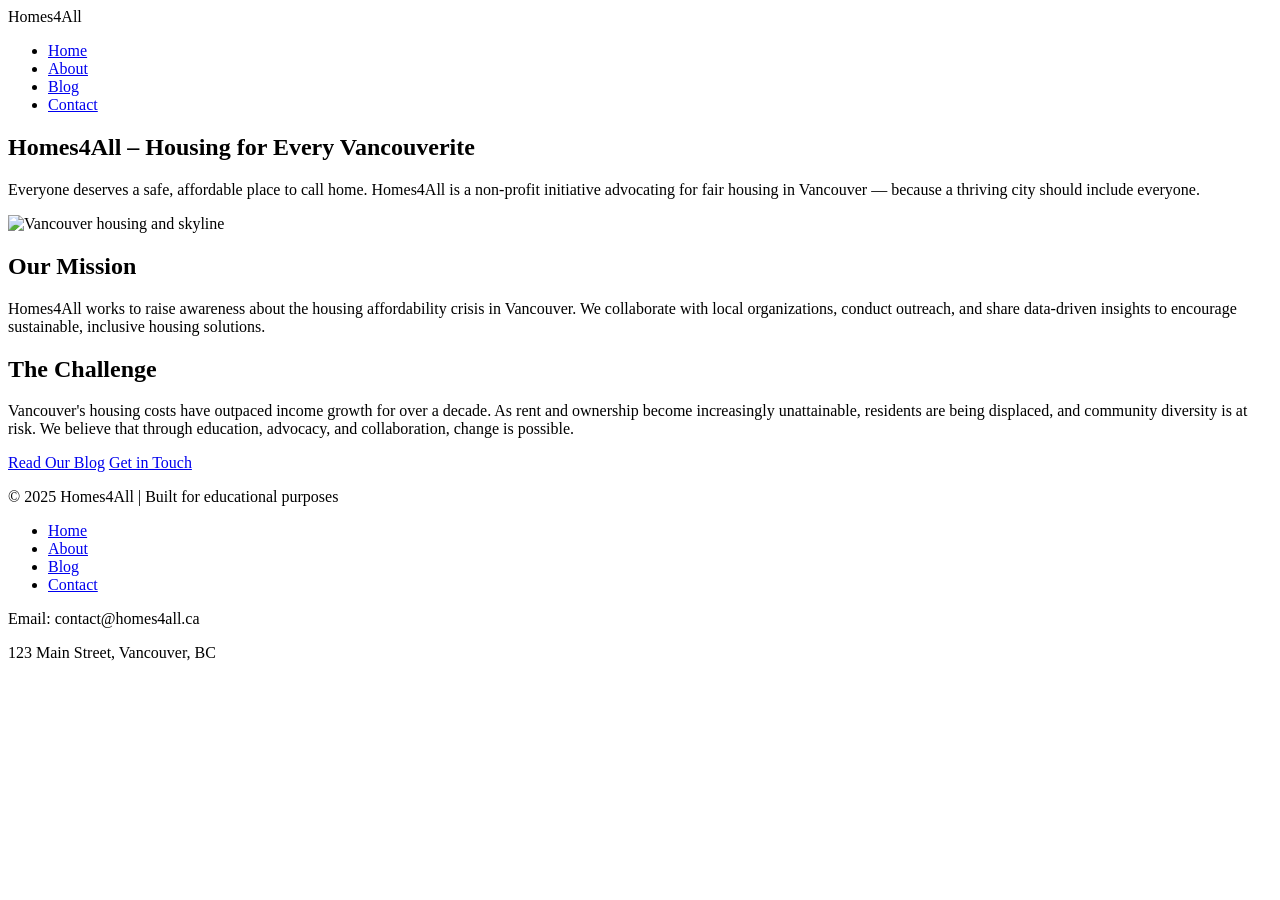
==== index.html @ 296900e8 "Update index.html" ====
<!DOCTYPE html>
<html lang="en">
<head>
  <meta charset="UTF-8">
  <meta name="viewport" content="width=device-width, initial-scale=1.0">
  <meta name="description" content="Homes4All - Advocating for housing affordability in Vancouver. Everyone deserves a safe, affordable place to call home.">
  <title>Homes4All - Housing for Every Vancouverite</title>
  <link rel="stylesheet" href="style.css/style.css">
</head>
<body>
  <header>
    <div class="header-container">
      <div class="logo">Homes4All</div>
      <nav>
        <ul>
          <li><a href="/index.html">Home</a></li>
          <li><a href="about.html">About</a></li>
          <li><a href="blog/index.html">Blog</a></li>
          <li><a href="contact.html">Contact</a></li>
        </ul>
      </nav>
    </div>
  </header>

  <main>
    <section class="hero">
      <h1>Homes4All – Housing for Every Vancouverite</h1>
      <p>Everyone deserves a safe, affordable place to call home. Homes4All is a non-profit initiative advocating for fair housing in Vancouver — because a thriving city should include everyone.</p>
    </section>

    <img src="/placeholder.svg?height=400&width=1100" alt="Vancouver housing and skyline" class="banner-image">

    <section class="content-section">
      <h2>Our Mission</h2>
      <p>Homes4All works to raise awareness about the housing affordability crisis in Vancouver. We collaborate with local organizations, conduct outreach, and share data-driven insights to encourage sustainable, inclusive housing solutions.</p>
    </section>

    <section class="content-section">
      <h2>The Challenge</h2>
      <p>Vancouver's housing costs have outpaced income growth for over a decade. As rent and ownership become increasingly unattainable, residents are being displaced, and community diversity is at risk. We believe that through education, advocacy, and collaboration, change is possible.</p>
    </section>

    <div class="cta-buttons">
      <a href="blog/index.html" class="btn">Read Our Blog</a>
      <a href="contact.html" class="btn btn-primary">Get in Touch</a>
    </div>
  </main>

  <footer>
    <div class="footer-container">
      <div class="footer-copyright">
        <p>&copy; 2025 Homes4All | Built for educational purposes</p>
      </div>
      <nav class="footer-nav">
        <ul>
          <li><a href="index.html">Home</a></li>
          <li><a href="about.html">About</a></li>
          <li><a href="blog/index.html">Blog</a></li>
          <li><a href="contact.html">Contact</a></li>
        </ul>
      </nav>
      <div class="footer-contact">
        <p>Email: contact@homes4all.ca</p>
        <p>123 Main Street, Vancouver, BC</p>
      </div>
    </div>
  </footer>
</body>
</html>
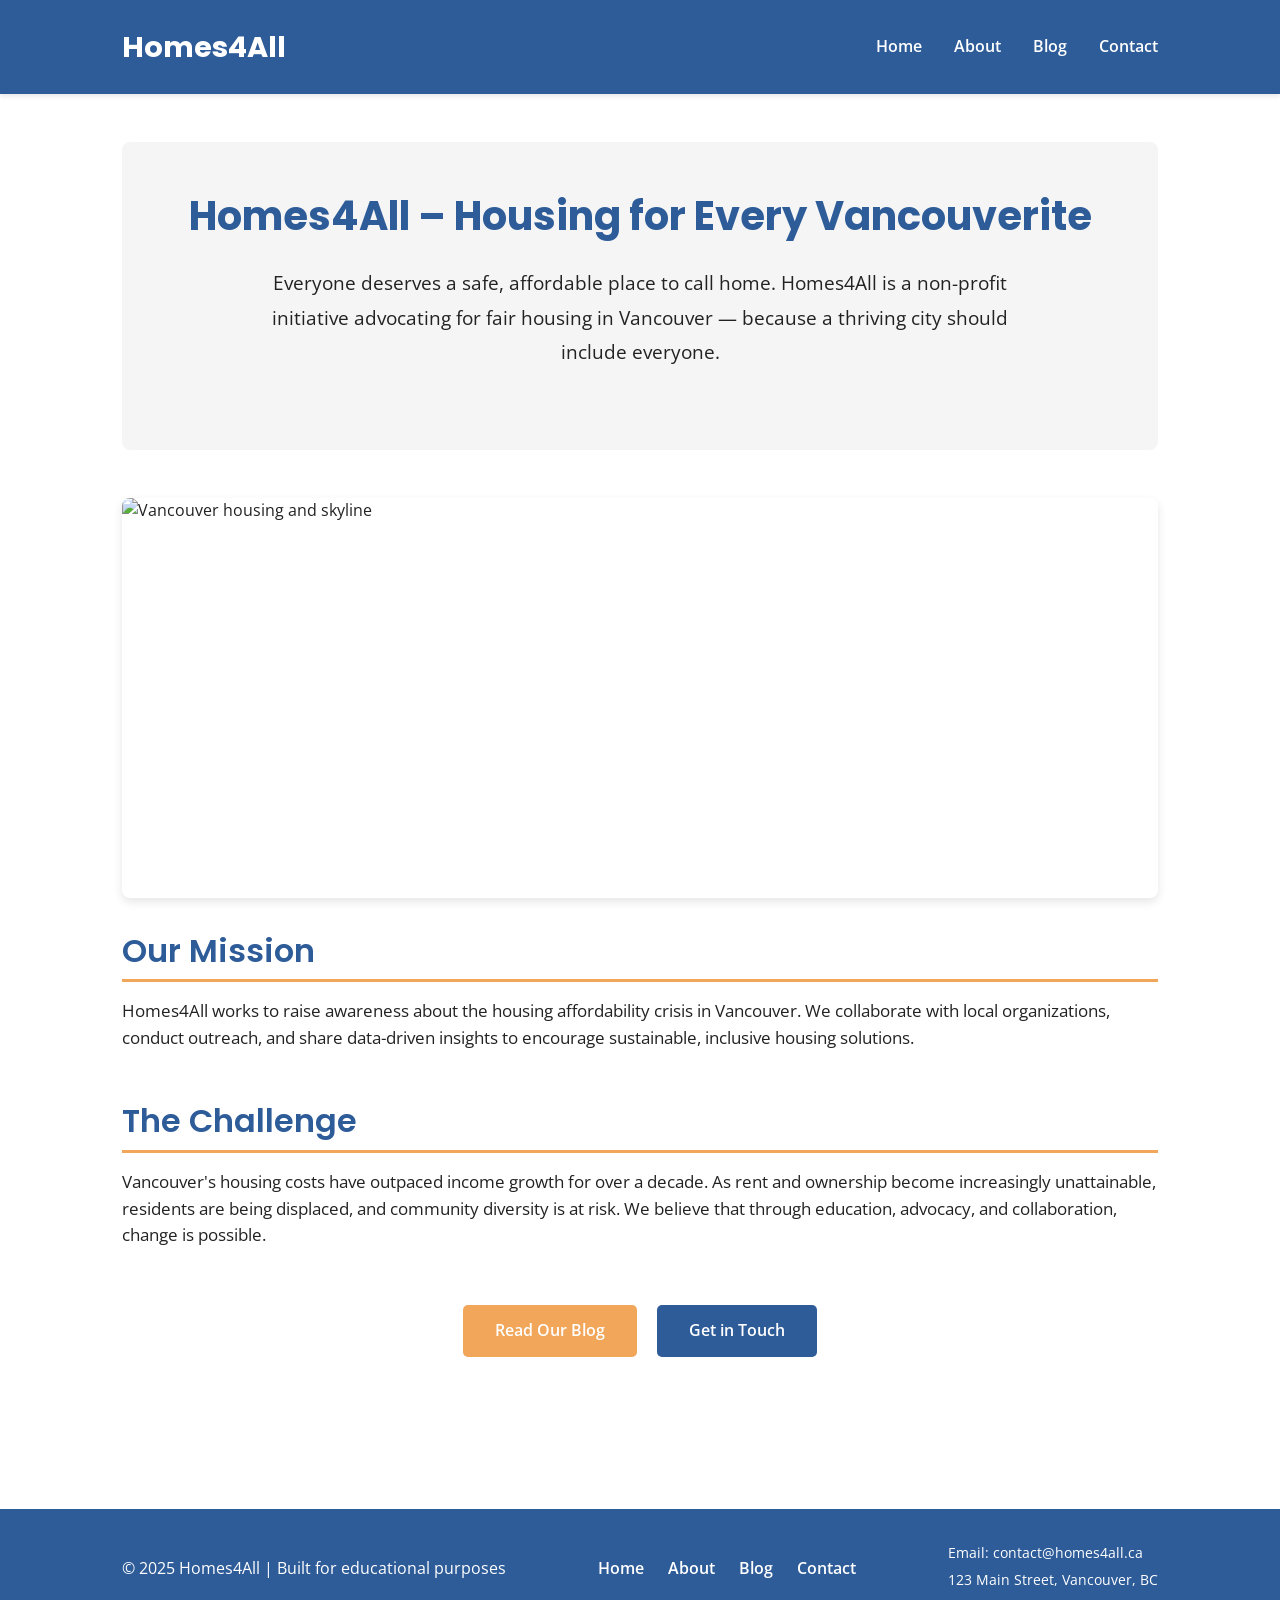
==== commit 7adaa826: "Update index.html" ====
--- a/index.html
+++ b/index.html
@@ -5,7 +5,7 @@
   <meta name="viewport" content="width=device-width, initial-scale=1.0">
   <meta name="description" content="Homes4All - Advocating for housing affordability in Vancouver. Everyone deserves a safe, affordable place to call home.">
   <title>Homes4All - Housing for Every Vancouverite</title>
-  <link rel="stylesheet" href="style.css/style.css">
+  <link rel="stylesheet" href="style.css">
 </head>
 <body>
   <header>
--- a/style.css
+++ b/style.css
@@ -0,0 +1,442 @@
+
+/* Import Google Fonts */
+@import url("https://fonts.googleapis.com/css2?family=Poppins:wght@400;600;700&family=Open+Sans:wght@400;600&display=swap");
+
+/* CSS Variables for Design System */
+:root {
+  --primary-color: #2e5c99;
+  --secondary-color: #f2a65a;
+  --accent-bg: #f5f5f5;
+  --text-color: #222;
+  --white: #fff;
+  --max-width: 1100px;
+}
+
+/* Reset and Base Styles */
+* {
+  margin: 0;
+  padding: 0;
+  box-sizing: border-box;
+}
+
+body {
+  font-family: "Open Sans", sans-serif;
+  color: var(--text-color);
+  line-height: 1.6;
+  background-color: var(--white);
+}
+
+h1,
+h2,
+h3,
+h4,
+h5,
+h6 {
+  font-family: "Poppins", sans-serif;
+  font-weight: 600;
+  line-height: 1.3;
+  margin-bottom: 1rem;
+}
+
+h1 {
+  font-size: 2.5rem;
+  font-weight: 700;
+}
+
+h2 {
+  font-size: 2rem;
+}
+
+h3 {
+  font-size: 1.5rem;
+}
+
+img {
+  max-width: 100%;
+  height: auto;
+  display: block;
+}
+
+a {
+  color: var(--primary-color);
+  text-decoration: none;
+  transition: color 0.3s ease;
+}
+
+a:hover {
+  color: var(--secondary-color);
+}
+
+/* Header Styles */
+header {
+  background-color: var(--primary-color);
+  color: var(--white);
+  padding: 1.5rem 0;
+  box-shadow: 0 2px 5px rgba(0, 0, 0, 0.1);
+}
+
+.header-container {
+  max-width: var(--max-width);
+  margin: 0 auto;
+  padding: 0 2rem;
+  display: flex;
+  justify-content: space-between;
+  align-items: center;
+  flex-wrap: wrap;
+}
+
+.logo {
+  font-family: "Poppins", sans-serif;
+  font-size: 1.8rem;
+  font-weight: 700;
+  color: var(--white);
+}
+
+nav ul {
+  list-style: none;
+  display: flex;
+  gap: 2rem;
+}
+
+nav a {
+  color: var(--white);
+  font-weight: 600;
+  padding: 0.5rem 0;
+  border-bottom: 2px solid transparent;
+  transition: border-color 0.3s ease;
+}
+
+nav a:hover,
+nav a.active {
+  border-bottom-color: var(--secondary-color);
+}
+
+/* Main Content Styles */
+main {
+  max-width: var(--max-width);
+  margin: 0 auto;
+  padding: 3rem 2rem;
+  min-height: calc(100vh - 200px);
+}
+
+/* Hero Section */
+.hero {
+  background-color: var(--accent-bg);
+  padding: 3rem 2rem;
+  border-radius: 8px;
+  margin-bottom: 3rem;
+  text-align: center;
+}
+
+.hero h1 {
+  color: var(--primary-color);
+  margin-bottom: 1.5rem;
+}
+
+.hero p {
+  font-size: 1.2rem;
+  max-width: 800px;
+  margin: 0 auto 2rem;
+  line-height: 1.8;
+}
+
+/* Content Sections */
+.content-section {
+  margin-bottom: 3rem;
+}
+
+.content-section h2 {
+  color: var(--primary-color);
+  margin-bottom: 1rem;
+  padding-bottom: 0.5rem;
+  border-bottom: 3px solid var(--secondary-color);
+}
+
+.content-section p {
+  margin-bottom: 1rem;
+  font-size: 1.05rem;
+}
+
+.content-section ul {
+  margin-left: 2rem;
+  margin-bottom: 1rem;
+}
+
+.content-section li {
+  margin-bottom: 0.5rem;
+  font-size: 1.05rem;
+}
+
+/* Banner Image */
+.banner-image {
+  width: 100%;
+  height: 400px;
+  object-fit: cover;
+  border-radius: 8px;
+  margin: 2rem 0;
+  box-shadow: 0 4px 10px rgba(0, 0, 0, 0.1);
+}
+
+/* Buttons */
+.btn {
+  display: inline-block;
+  padding: 0.8rem 2rem;
+  background-color: var(--secondary-color);
+  color: var(--white);
+  font-weight: 600;
+  border-radius: 5px;
+  transition: background-color 0.3s ease, transform 0.2s ease;
+  margin: 0.5rem;
+}
+
+.btn:hover {
+  background-color: #e09548;
+  color: var(--white);
+  transform: translateY(-2px);
+}
+
+.btn-primary {
+  background-color: var(--primary-color);
+}
+
+.btn-primary:hover {
+  background-color: #234a7a;
+}
+
+.cta-buttons {
+  text-align: center;
+  margin: 2rem 0;
+}
+
+/* Blog Styles */
+.blog-posts {
+  display: grid;
+  grid-template-columns: repeat(auto-fit, minmax(300px, 1fr));
+  gap: 2rem;
+  margin-top: 2rem;
+}
+
+.blog-post-preview {
+  background-color: var(--accent-bg);
+  padding: 1.5rem;
+  border-radius: 8px;
+  transition: transform 0.3s ease, box-shadow 0.3s ease;
+}
+
+.blog-post-preview:hover {
+  transform: translateY(-5px);
+  box-shadow: 0 5px 15px rgba(0, 0, 0, 0.1);
+}
+
+.blog-post-preview h3 {
+  color: var(--primary-color);
+  margin-bottom: 1rem;
+}
+
+.blog-post-preview img {
+  width: 100%;
+  height: 200px;
+  object-fit: cover;
+  border-radius: 5px;
+  margin-bottom: 1rem;
+}
+
+.blog-post-preview p {
+  margin-bottom: 1rem;
+  color: #555;
+}
+
+.read-more {
+  color: var(--secondary-color);
+  font-weight: 600;
+}
+
+/* Blog Post Article */
+article {
+  max-width: 800px;
+  margin: 0 auto;
+}
+
+article h1 {
+  color: var(--primary-color);
+  margin-bottom: 1.5rem;
+}
+
+article p {
+  margin-bottom: 1.5rem;
+  font-size: 1.1rem;
+  line-height: 1.8;
+}
+
+article img {
+  margin: 2rem 0;
+  border-radius: 8px;
+  box-shadow: 0 4px 10px rgba(0, 0, 0, 0.1);
+}
+
+.back-link {
+  display: inline-block;
+  margin-top: 2rem;
+  color: var(--primary-color);
+  font-weight: 600;
+}
+
+/* Team Section */
+.team-list {
+  background-color: var(--accent-bg);
+  padding: 1.5rem;
+  border-radius: 8px;
+  margin-top: 1rem;
+}
+
+.team-list p {
+  margin-bottom: 0.5rem;
+  font-weight: 600;
+}
+
+/* Contact Form */
+.contact-info {
+  background-color: var(--accent-bg);
+  padding: 2rem;
+  border-radius: 8px;
+  margin-bottom: 2rem;
+}
+
+.contact-info p {
+  margin-bottom: 0.5rem;
+  font-size: 1.1rem;
+}
+
+.contact-form {
+  max-width: 600px;
+  margin: 2rem 0;
+}
+
+.form-group {
+  margin-bottom: 1.5rem;
+}
+
+.form-group label {
+  display: block;
+  margin-bottom: 0.5rem;
+  font-weight: 600;
+  color: var(--primary-color);
+}
+
+.form-group input,
+.form-group textarea {
+  width: 100%;
+  padding: 0.8rem;
+  border: 2px solid #ddd;
+  border-radius: 5px;
+  font-family: "Open Sans", sans-serif;
+  font-size: 1rem;
+  transition: border-color 0.3s ease;
+}
+
+.form-group input:focus,
+.form-group textarea:focus {
+  outline: none;
+  border-color: var(--primary-color);
+}
+
+.form-group textarea {
+  min-height: 150px;
+  resize: vertical;
+}
+
+.resources {
+  margin-top: 3rem;
+}
+
+.resources h3 {
+  color: var(--primary-color);
+  margin-bottom: 1rem;
+}
+
+.resources ul {
+  list-style: none;
+  margin-left: 0;
+}
+
+.resources li {
+  margin-bottom: 0.5rem;
+}
+
+/* Footer Styles */
+footer {
+  background-color: var(--primary-color);
+  color: var(--white);
+  padding: 2rem 0;
+  margin-top: 4rem;
+}
+
+.footer-container {
+  max-width: var(--max-width);
+  margin: 0 auto;
+  padding: 0 2rem;
+  display: flex;
+  justify-content: space-between;
+  align-items: center;
+  flex-wrap: wrap;
+  gap: 1rem;
+}
+
+.footer-nav ul {
+  list-style: none;
+  display: flex;
+  gap: 1.5rem;
+}
+
+.footer-nav a {
+  color: var(--white);
+}
+
+.footer-contact p {
+  margin-bottom: 0.3rem;
+  font-size: 0.9rem;
+}
+
+/* Responsive Design */
+@media (max-width: 768px) {
+  .header-container {
+    flex-direction: column;
+    gap: 1rem;
+  }
+
+  nav ul {
+    flex-direction: column;
+    gap: 0.5rem;
+    text-align: center;
+  }
+
+  h1 {
+    font-size: 2rem;
+  }
+
+  h2 {
+    font-size: 1.5rem;
+  }
+
+  .hero p {
+    font-size: 1rem;
+  }
+
+  .banner-image {
+    height: 250px;
+  }
+
+  .footer-container {
+    flex-direction: column;
+    text-align: center;
+  }
+
+  .footer-nav ul {
+    flex-direction: column;
+    gap: 0.5rem;
+  }
+
+  .blog-posts {
+    grid-template-columns: 1fr;
+  }
+}
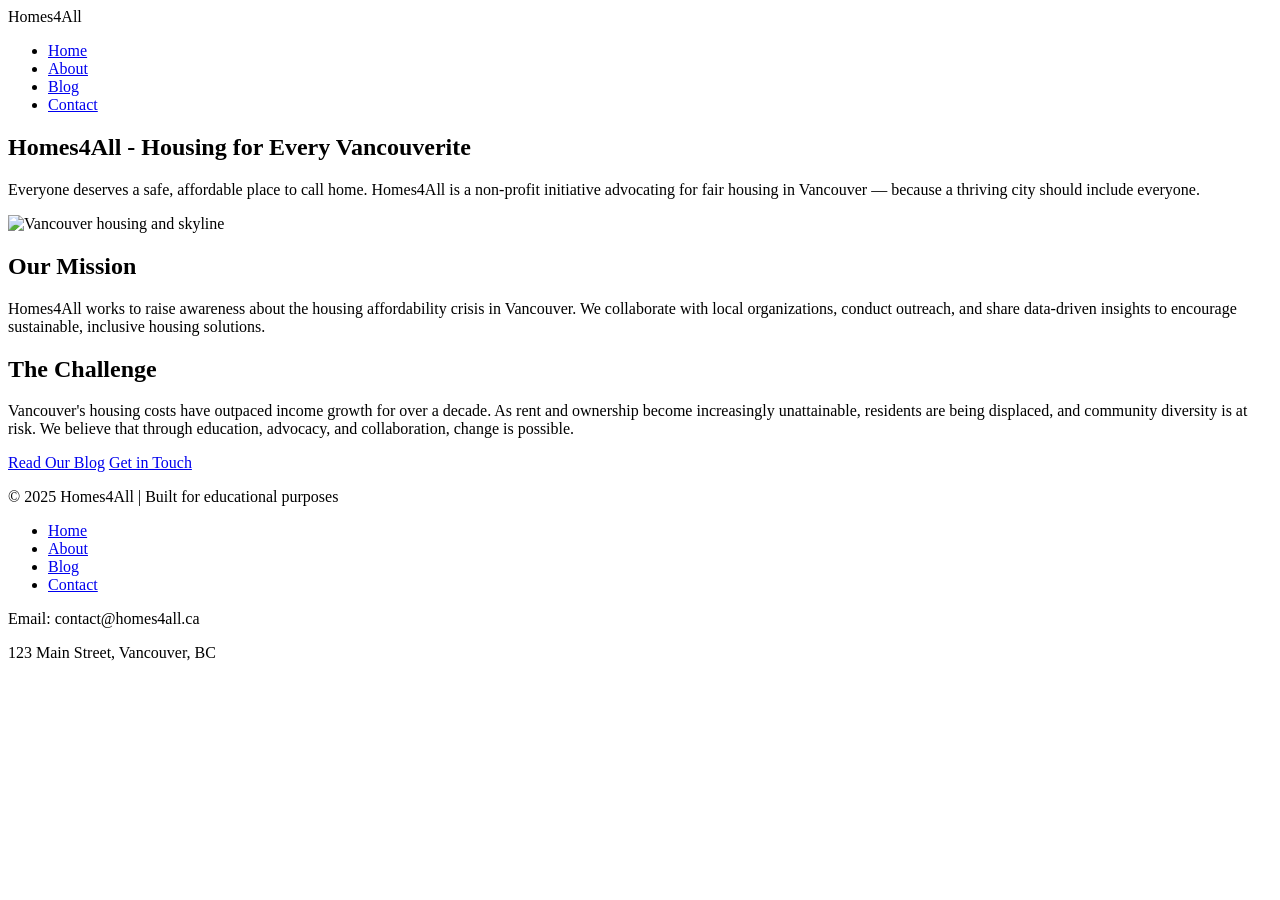
==== commit 12acfd15: "Update index.html" ====
--- a/index.html
+++ b/index.html
@@ -5,7 +5,7 @@
   <meta name="viewport" content="width=device-width, initial-scale=1.0">
   <meta name="description" content="Homes4All - Advocating for housing affordability in Vancouver. Everyone deserves a safe, affordable place to call home.">
   <title>Homes4All - Housing for Every Vancouverite</title>
-  <link rel="stylesheet" href="style.css">
+  <link rel="stylesheet" href="style.css/style.css">
 </head>
 <body>
   <header>
@@ -13,7 +13,7 @@
       <div class="logo">Homes4All</div>
       <nav>
         <ul>
-          <li><a href="/index.html">Home</a></li>
+          <li><a href="index.html">Home</a></li>
           <li><a href="about.html">About</a></li>
           <li><a href="blog/index.html">Blog</a></li>
           <li><a href="contact.html">Contact</a></li>
@@ -24,7 +24,7 @@
 
   <main>
     <section class="hero">
-      <h1>Homes4All – Housing for Every Vancouverite</h1>
+      <h1>Homes4All - Housing for Every Vancouverite</h1>
       <p>Everyone deserves a safe, affordable place to call home. Homes4All is a non-profit initiative advocating for fair housing in Vancouver — because a thriving city should include everyone.</p>
     </section>
 
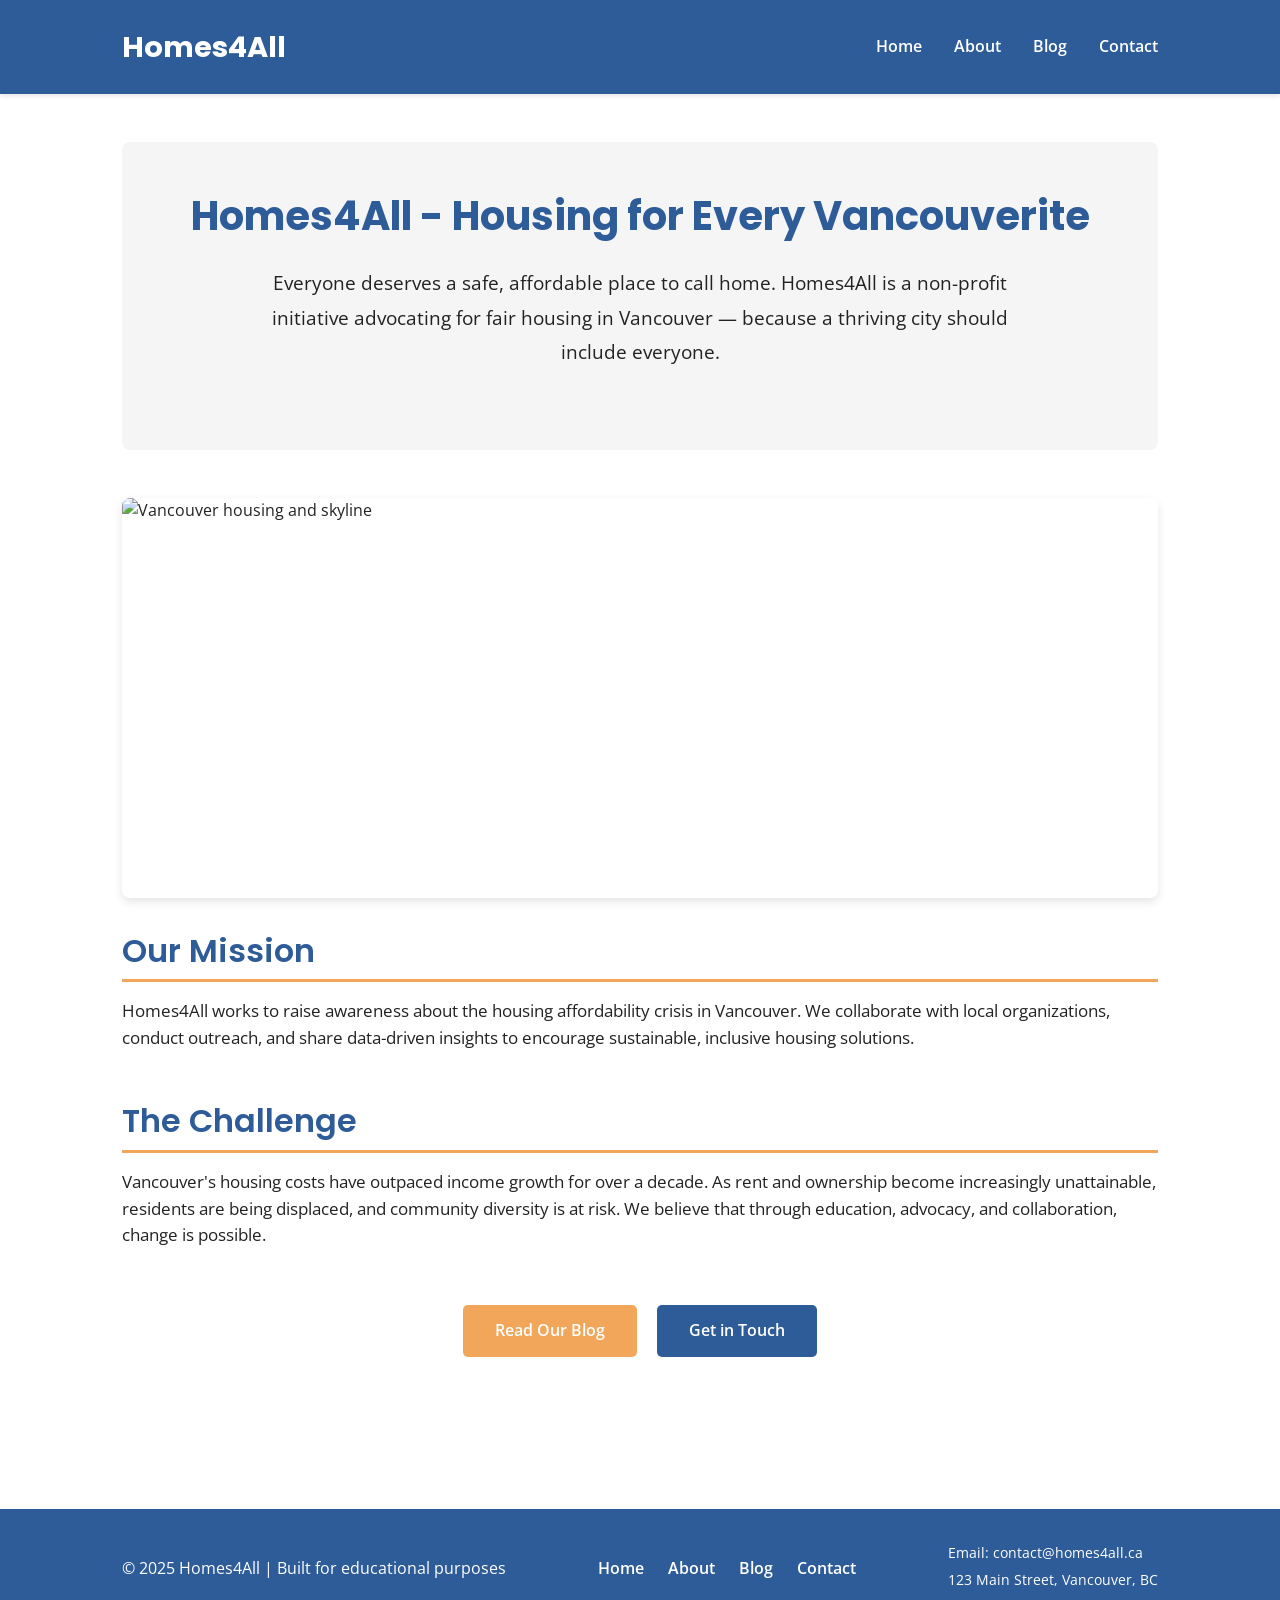
==== commit 5ae8a07b: "Update index.html" ====
--- a/index.html
+++ b/index.html
@@ -5,7 +5,7 @@
   <meta name="viewport" content="width=device-width, initial-scale=1.0">
   <meta name="description" content="Homes4All - Advocating for housing affordability in Vancouver. Everyone deserves a safe, affordable place to call home.">
   <title>Homes4All - Housing for Every Vancouverite</title>
-  <link rel="stylesheet" href="style.css/style.css">
+  <link rel="stylesheet" href="style.css">
 </head>
 <body>
   <header>
@@ -15,7 +15,7 @@
         <ul>
           <li><a href="index.html">Home</a></li>
           <li><a href="about.html">About</a></li>
-          <li><a href="blog/index.html">Blog</a></li>
+          <li><a href="blog.html">Blog</a></li>
           <li><a href="contact.html">Contact</a></li>
         </ul>
       </nav>
@@ -28,7 +28,7 @@
       <p>Everyone deserves a safe, affordable place to call home. Homes4All is a non-profit initiative advocating for fair housing in Vancouver — because a thriving city should include everyone.</p>
     </section>
 
-    <img src="/placeholder.svg?height=400&width=1100" alt="Vancouver housing and skyline" class="banner-image">
+    <img src="img_5539.jpg" alt="Vancouver housing and skyline" class="banner-image">
 
     <section class="content-section">
       <h2>Our Mission</h2>
@@ -41,7 +41,7 @@
     </section>
 
     <div class="cta-buttons">
-      <a href="blog/index.html" class="btn">Read Our Blog</a>
+      <a href="blog.html" class="btn">Read Our Blog</a>
       <a href="contact.html" class="btn btn-primary">Get in Touch</a>
     </div>
   </main>
@@ -55,7 +55,7 @@
         <ul>
           <li><a href="index.html">Home</a></li>
           <li><a href="about.html">About</a></li>
-          <li><a href="blog/index.html">Blog</a></li>
+          <li><a href="blog.html">Blog</a></li>
           <li><a href="contact.html">Contact</a></li>
         </ul>
       </nav>
--- a/style.css
+++ b/style.css
@@ -0,0 +1,442 @@
+
+/* Import Google Fonts */
+@import url("https://fonts.googleapis.com/css2?family=Poppins:wght@400;600;700&family=Open+Sans:wght@400;600&display=swap");
+
+/* CSS Variables for Design System */
+:root {
+  --primary-color: #2e5c99;
+  --secondary-color: #f2a65a;
+  --accent-bg: #f5f5f5;
+  --text-color: #222;
+  --white: #fff;
+  --max-width: 1100px;
+}
+
+/* Reset and Base Styles */
+* {
+  margin: 0;
+  padding: 0;
+  box-sizing: border-box;
+}
+
+body {
+  font-family: "Open Sans", sans-serif;
+  color: var(--text-color);
+  line-height: 1.6;
+  background-color: var(--white);
+}
+
+h1,
+h2,
+h3,
+h4,
+h5,
+h6 {
+  font-family: "Poppins", sans-serif;
+  font-weight: 600;
+  line-height: 1.3;
+  margin-bottom: 1rem;
+}
+
+h1 {
+  font-size: 2.5rem;
+  font-weight: 700;
+}
+
+h2 {
+  font-size: 2rem;
+}
+
+h3 {
+  font-size: 1.5rem;
+}
+
+img {
+  max-width: 100%;
+  height: auto;
+  display: block;
+}
+
+a {
+  color: var(--primary-color);
+  text-decoration: none;
+  transition: color 0.3s ease;
+}
+
+a:hover {
+  color: var(--secondary-color);
+}
+
+/* Header Styles */
+header {
+  background-color: var(--primary-color);
+  color: var(--white);
+  padding: 1.5rem 0;
+  box-shadow: 0 2px 5px rgba(0, 0, 0, 0.1);
+}
+
+.header-container {
+  max-width: var(--max-width);
+  margin: 0 auto;
+  padding: 0 2rem;
+  display: flex;
+  justify-content: space-between;
+  align-items: center;
+  flex-wrap: wrap;
+}
+
+.logo {
+  font-family: "Poppins", sans-serif;
+  font-size: 1.8rem;
+  font-weight: 700;
+  color: var(--white);
+}
+
+nav ul {
+  list-style: none;
+  display: flex;
+  gap: 2rem;
+}
+
+nav a {
+  color: var(--white);
+  font-weight: 600;
+  padding: 0.5rem 0;
+  border-bottom: 2px solid transparent;
+  transition: border-color 0.3s ease;
+}
+
+nav a:hover,
+nav a.active {
+  border-bottom-color: var(--secondary-color);
+}
+
+/* Main Content Styles */
+main {
+  max-width: var(--max-width);
+  margin: 0 auto;
+  padding: 3rem 2rem;
+  min-height: calc(100vh - 200px);
+}
+
+/* Hero Section */
+.hero {
+  background-color: var(--accent-bg);
+  padding: 3rem 2rem;
+  border-radius: 8px;
+  margin-bottom: 3rem;
+  text-align: center;
+}
+
+.hero h1 {
+  color: var(--primary-color);
+  margin-bottom: 1.5rem;
+}
+
+.hero p {
+  font-size: 1.2rem;
+  max-width: 800px;
+  margin: 0 auto 2rem;
+  line-height: 1.8;
+}
+
+/* Content Sections */
+.content-section {
+  margin-bottom: 3rem;
+}
+
+.content-section h2 {
+  color: var(--primary-color);
+  margin-bottom: 1rem;
+  padding-bottom: 0.5rem;
+  border-bottom: 3px solid var(--secondary-color);
+}
+
+.content-section p {
+  margin-bottom: 1rem;
+  font-size: 1.05rem;
+}
+
+.content-section ul {
+  margin-left: 2rem;
+  margin-bottom: 1rem;
+}
+
+.content-section li {
+  margin-bottom: 0.5rem;
+  font-size: 1.05rem;
+}
+
+/* Banner Image */
+.banner-image {
+  width: 100%;
+  height: 400px;
+  object-fit: cover;
+  border-radius: 8px;
+  margin: 2rem 0;
+  box-shadow: 0 4px 10px rgba(0, 0, 0, 0.1);
+}
+
+/* Buttons */
+.btn {
+  display: inline-block;
+  padding: 0.8rem 2rem;
+  background-color: var(--secondary-color);
+  color: var(--white);
+  font-weight: 600;
+  border-radius: 5px;
+  transition: background-color 0.3s ease, transform 0.2s ease;
+  margin: 0.5rem;
+}
+
+.btn:hover {
+  background-color: #e09548;
+  color: var(--white);
+  transform: translateY(-2px);
+}
+
+.btn-primary {
+  background-color: var(--primary-color);
+}
+
+.btn-primary:hover {
+  background-color: #234a7a;
+}
+
+.cta-buttons {
+  text-align: center;
+  margin: 2rem 0;
+}
+
+/* Blog Styles */
+.blog-posts {
+  display: grid;
+  grid-template-columns: repeat(auto-fit, minmax(300px, 1fr));
+  gap: 2rem;
+  margin-top: 2rem;
+}
+
+.blog-post-preview {
+  background-color: var(--accent-bg);
+  padding: 1.5rem;
+  border-radius: 8px;
+  transition: transform 0.3s ease, box-shadow 0.3s ease;
+}
+
+.blog-post-preview:hover {
+  transform: translateY(-5px);
+  box-shadow: 0 5px 15px rgba(0, 0, 0, 0.1);
+}
+
+.blog-post-preview h3 {
+  color: var(--primary-color);
+  margin-bottom: 1rem;
+}
+
+.blog-post-preview img {
+  width: 100%;
+  height: 200px;
+  object-fit: cover;
+  border-radius: 5px;
+  margin-bottom: 1rem;
+}
+
+.blog-post-preview p {
+  margin-bottom: 1rem;
+  color: #555;
+}
+
+.read-more {
+  color: var(--secondary-color);
+  font-weight: 600;
+}
+
+/* Blog Post Article */
+article {
+  max-width: 800px;
+  margin: 0 auto;
+}
+
+article h1 {
+  color: var(--primary-color);
+  margin-bottom: 1.5rem;
+}
+
+article p {
+  margin-bottom: 1.5rem;
+  font-size: 1.1rem;
+  line-height: 1.8;
+}
+
+article img {
+  margin: 2rem 0;
+  border-radius: 8px;
+  box-shadow: 0 4px 10px rgba(0, 0, 0, 0.1);
+}
+
+.back-link {
+  display: inline-block;
+  margin-top: 2rem;
+  color: var(--primary-color);
+  font-weight: 600;
+}
+
+/* Team Section */
+.team-list {
+  background-color: var(--accent-bg);
+  padding: 1.5rem;
+  border-radius: 8px;
+  margin-top: 1rem;
+}
+
+.team-list p {
+  margin-bottom: 0.5rem;
+  font-weight: 600;
+}
+
+/* Contact Form */
+.contact-info {
+  background-color: var(--accent-bg);
+  padding: 2rem;
+  border-radius: 8px;
+  margin-bottom: 2rem;
+}
+
+.contact-info p {
+  margin-bottom: 0.5rem;
+  font-size: 1.1rem;
+}
+
+.contact-form {
+  max-width: 600px;
+  margin: 2rem 0;
+}
+
+.form-group {
+  margin-bottom: 1.5rem;
+}
+
+.form-group label {
+  display: block;
+  margin-bottom: 0.5rem;
+  font-weight: 600;
+  color: var(--primary-color);
+}
+
+.form-group input,
+.form-group textarea {
+  width: 100%;
+  padding: 0.8rem;
+  border: 2px solid #ddd;
+  border-radius: 5px;
+  font-family: "Open Sans", sans-serif;
+  font-size: 1rem;
+  transition: border-color 0.3s ease;
+}
+
+.form-group input:focus,
+.form-group textarea:focus {
+  outline: none;
+  border-color: var(--primary-color);
+}
+
+.form-group textarea {
+  min-height: 150px;
+  resize: vertical;
+}
+
+.resources {
+  margin-top: 3rem;
+}
+
+.resources h3 {
+  color: var(--primary-color);
+  margin-bottom: 1rem;
+}
+
+.resources ul {
+  list-style: none;
+  margin-left: 0;
+}
+
+.resources li {
+  margin-bottom: 0.5rem;
+}
+
+/* Footer Styles */
+footer {
+  background-color: var(--primary-color);
+  color: var(--white);
+  padding: 2rem 0;
+  margin-top: 4rem;
+}
+
+.footer-container {
+  max-width: var(--max-width);
+  margin: 0 auto;
+  padding: 0 2rem;
+  display: flex;
+  justify-content: space-between;
+  align-items: center;
+  flex-wrap: wrap;
+  gap: 1rem;
+}
+
+.footer-nav ul {
+  list-style: none;
+  display: flex;
+  gap: 1.5rem;
+}
+
+.footer-nav a {
+  color: var(--white);
+}
+
+.footer-contact p {
+  margin-bottom: 0.3rem;
+  font-size: 0.9rem;
+}
+
+/* Responsive Design */
+@media (max-width: 768px) {
+  .header-container {
+    flex-direction: column;
+    gap: 1rem;
+  }
+
+  nav ul {
+    flex-direction: column;
+    gap: 0.5rem;
+    text-align: center;
+  }
+
+  h1 {
+    font-size: 2rem;
+  }
+
+  h2 {
+    font-size: 1.5rem;
+  }
+
+  .hero p {
+    font-size: 1rem;
+  }
+
+  .banner-image {
+    height: 250px;
+  }
+
+  .footer-container {
+    flex-direction: column;
+    text-align: center;
+  }
+
+  .footer-nav ul {
+    flex-direction: column;
+    gap: 0.5rem;
+  }
+
+  .blog-posts {
+    grid-template-columns: 1fr;
+  }
+}
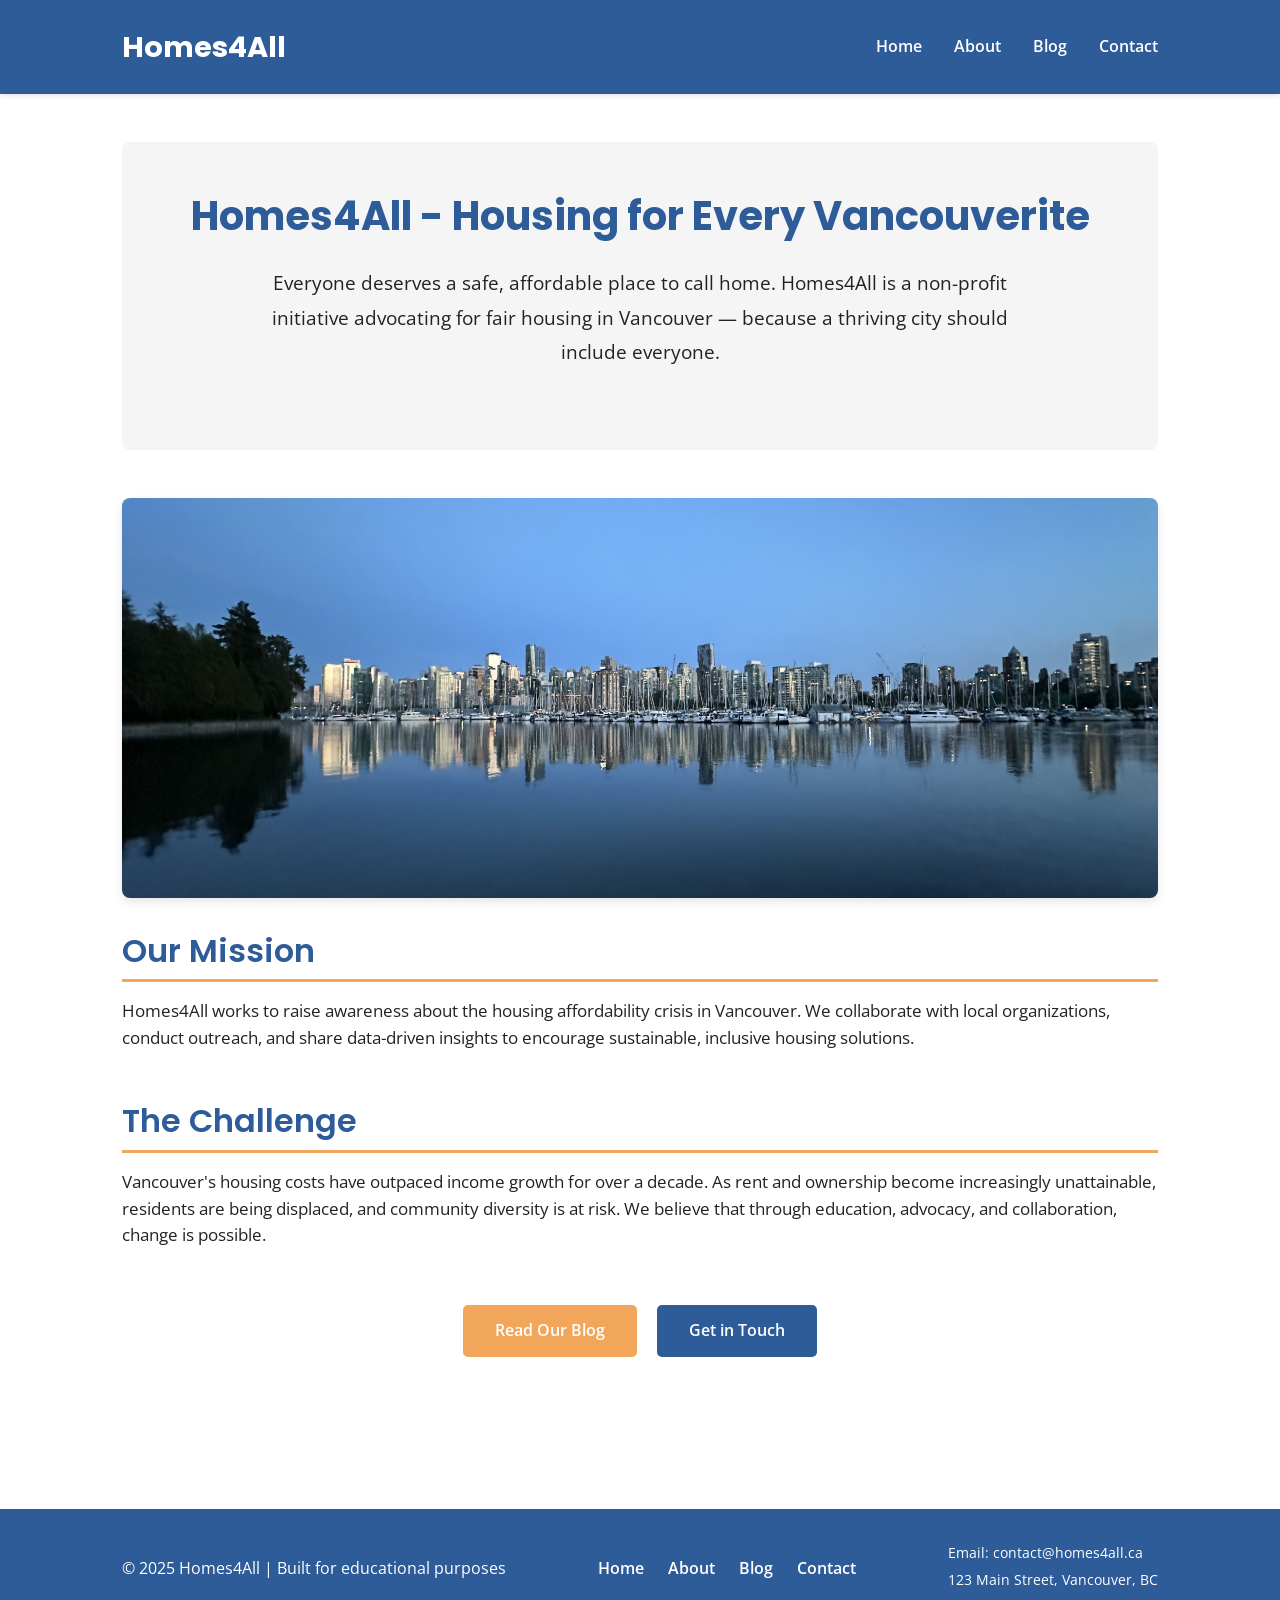
==== commit 72867933: "Add script tag for script.js in index.html" ====
--- a/index.html
+++ b/index.html
@@ -5,6 +5,7 @@
   <meta name="viewport" content="width=device-width, initial-scale=1.0">
   <meta name="description" content="Homes4All - Advocating for housing affordability in Vancouver. Everyone deserves a safe, affordable place to call home.">
   <title>Homes4All - Housing for Every Vancouverite</title>
+  <script src="script.js" defer></script>
   <link rel="stylesheet" href="style.css">
 </head>
 <body>
